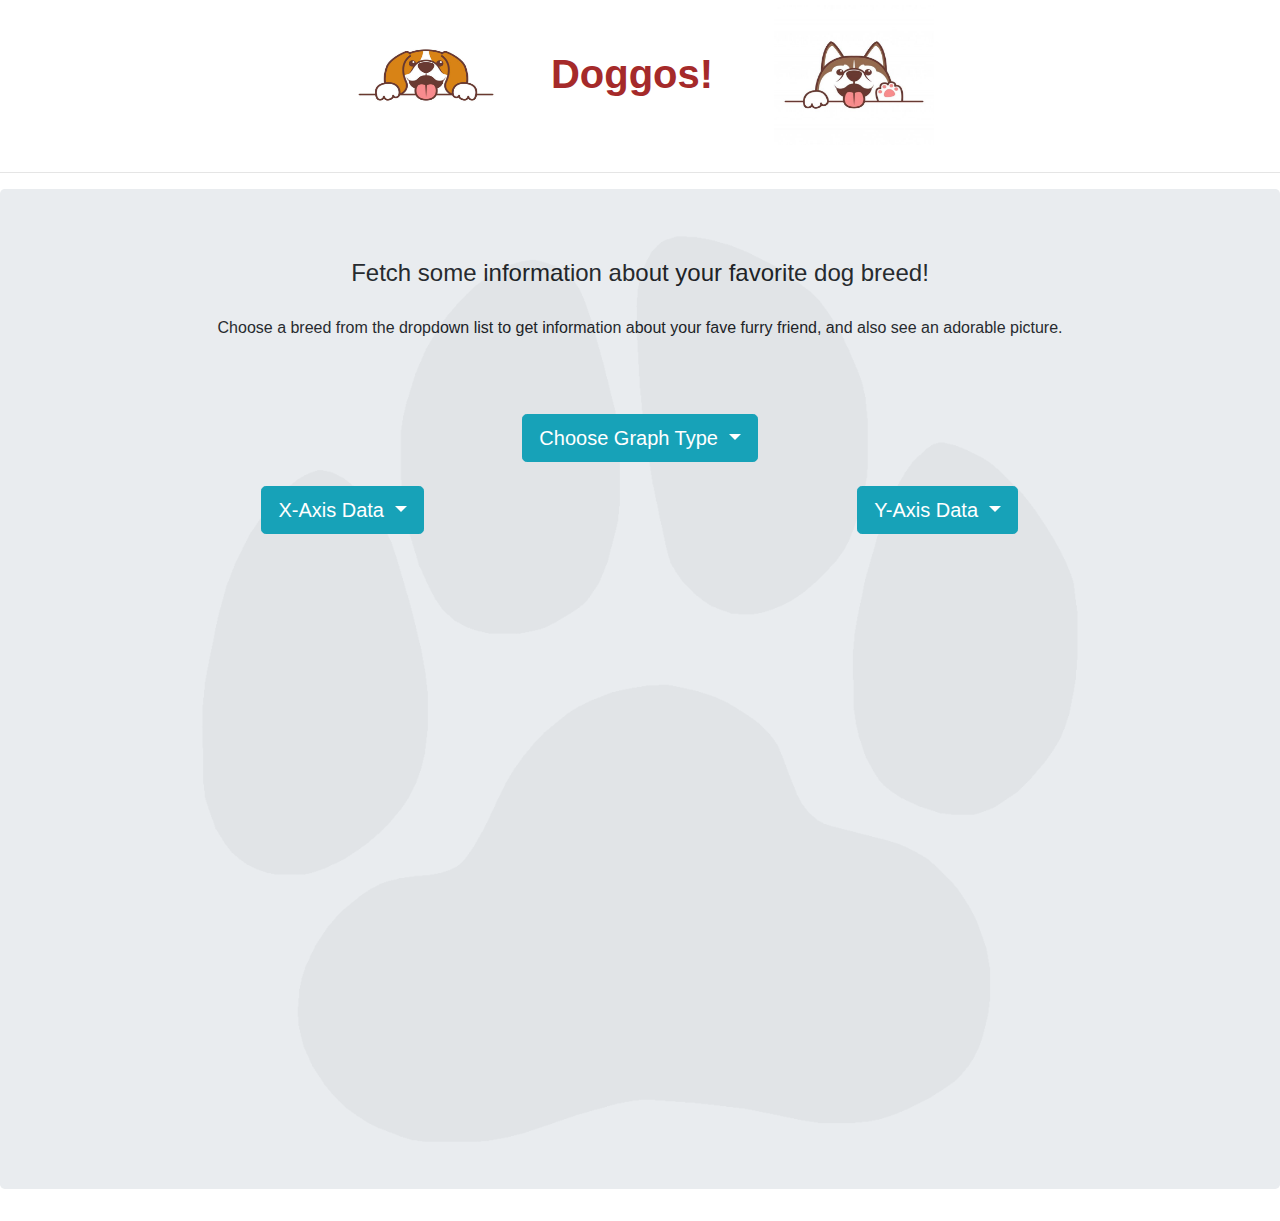
==== Webpage/compare_data.html @ d44165bd "Updated index, added data and breed info pages" ====
<!DOCTYPE html>
<html lang="en">
<head>
    <meta charset="UTF-8">
    <meta http-equiv="X-UA-Compatible" content="IE=edge">
    <meta name="viewport" content="width=device-width, initial-scale=1.0">
    <link rel="stylesheet" href="https://stackpath.bootstrapcdn.com/bootstrap/4.3.1/css/bootstrap.min.css" integrity="sha384-ggOyR0iXCbMQv3Xipma34MD+dH/1fQ784/j6cY/iJTQUOhcWr7x9JvoRxT2MZw1T" crossorigin="anonymous">
    <link rel="stylesheet" type="text/css" href="style.css">
    <title>Doggos!</title>
</head>
<body>
    <!-- Top Navigation Bar Start-->
    <nav class="navbar navbar-light navbar-media justify-content-center">
        <div class="btn-group-lg">
            <img src="Pictures/istockphoto-1159272546-612x612.jpg" width="160" height="140" class="d-inline-block align-top" alt="cute pup illistration">
          
            <a class="navbar-brand" href="index.html">
                <h1><strong>Doggos!</strong></h1>
            </a>
            
            <img src="Pictures/57c441f7ecc0b5c728d90cfce5523228.jpg" width="160" height="140" class="d-inline-block align-top" alt="cute pup illistration2">
        </div>
    </nav>
    <hr>

    <!-- Main section -->
    <main role="main" class="justify-content-center">
        <section class="jumbotron justify-content-center covered">
            <div class="justify-content-center covered-img"></div>
                <h4>Fetch some information about your favorite dog breed!</h4>
                <p>Choose a breed from the dropdown list to get information about your fave furry friend, and also see an adorable picture.</p>
                <br>
                <br>

                <div class="text-center">
                    <div class="row text-center">
                        <div class="col-md">
                            <div class="dropdown">
                                <button class="btn btn-lg btn-info dropdown-toggle" type="button" id="dropdownMenuButton1" data-bs-toggle="dropdown" aria-expanded="false">
                                  Choose Graph Type
                                </button>
                                <ul class="dropdown-menu" aria-labelledby="dropdownMenuButton1">
                                  <li><a class="dropdown-item" href="#">Box Plot</a></li>
                                  <li><a class="dropdown-item" href="#">Scatter Plot</a></li>
                                </ul>
                            </div>
                        </div>
                    </div>
                    
                    <br>

                </div>
                <div class="row text-center">
                    <div class="col-md-6">
                        <div class="dropdown">
                            <button class="btn btn-lg btn-info dropdown-toggle" type="button" id="dropdownMenuButton1" data-bs-toggle="dropdown" aria-expanded="false">
                                X-Axis Data
                            </button>
                            <ul class="dropdown-menu" aria-labelledby="dropdownMenuButton1">
                                <li><a class="dropdown-item" href="#">Data</a></li>
                                <li><a class="dropdown-item" href="#">Data Data</a></li>
                                <li><a class="dropdown-item" href="#">Data Data Data</a></li>
                            </ul>
                        </div>
                    </div>
    
                    <div class="col-md-6">
                        <div class="dropdown">
                            <button class="btn btn-lg btn-info dropdown-toggle" type="button" id="dropdownMenuButton1" data-bs-toggle="dropdown" aria-expanded="false">
                                Y-Axis Data
                            </button>
                            <ul class="dropdown-menu" aria-labelledby="dropdownMenuButton1">
                                <li><a class="dropdown-item" href="#">Data</a></li>
                                <li><a class="dropdown-item" href="#">Data Data</a></li>
                                <li><a class="dropdown-item" href="#">Data Data Data</a></li>
                            </ul>
                        </div>
                    </div>
                </div>
            </div>

            <!-- Add plots here -->
            <div></div>


        </section>
    </main>



    <script src="https://cdn.jsdelivr.net/npm/bootstrap@5.0.0-beta2/dist/js/bootstrap.bundle.min.js" integrity="sha384-b5kHyXgcpbZJO/tY9Ul7kGkf1S0CWuKcCD38l8YkeH8z8QjE0GmW1gYU5S9FOnJ0" crossorigin="anonymous"></script>
    <script src="https://code.jquery.com/jquery-3.3.1.slim.min.js" integrity="sha384-q8i/X+965DzO0rT7abK41JStQIAqVgRVzpbzo5smXKp4YfRvH+8abtTE1Pi6jizo" crossorigin="anonymous"></script>
    <script src="https://cdnjs.cloudflare.com/ajax/libs/popper.js/1.14.7/umd/popper.min.js" integrity="sha384-UO2eT0CpHqdSJQ6hJty5KVphtPhzWj9WO1clHTMGa3JDZwrnQq4sF86dIHNDz0W1" crossorigin="anonymous"></script>
    <script src="https://stackpath.bootstrapcdn.com/bootstrap/4.3.1/js/bootstrap.min.js" integrity="sha384-JjSmVgyd0p3pXB1rRibZUAYoIIy6OrQ6VrjIEaFf/nJGzIxFDsf4x0xIM+B07jRM" crossorigin="anonymous"></script>

    </body>
    </html>
---- Webpage/style.css ----
.navbar {
    padding: 5px;
    margin: 0;
    background-color: white;
  }

h1 {
    height: 100%;
    padding: 40px;
    text-align: center;
    color:brown;
}

h3 {
    padding: 10px;
    text-align: center;
}

h4 {
    padding: 10px;
    text-align: center;
}

p {
    padding: 10px;
    text-align: center;
}

.covered {
    position:relative; 
    padding:60px; 
}
  
.covered-img {
    background:url('Pictures/il_1588xN.2104894726_ihzq.jpg');
    opacity: .03;
  
    background-size:cover; 
    background-position:center;
    
    position:absolute; 
    top:0;bottom:0;left:0;right:0;
}

section {
    width:absolute;
    height:1000px;
}
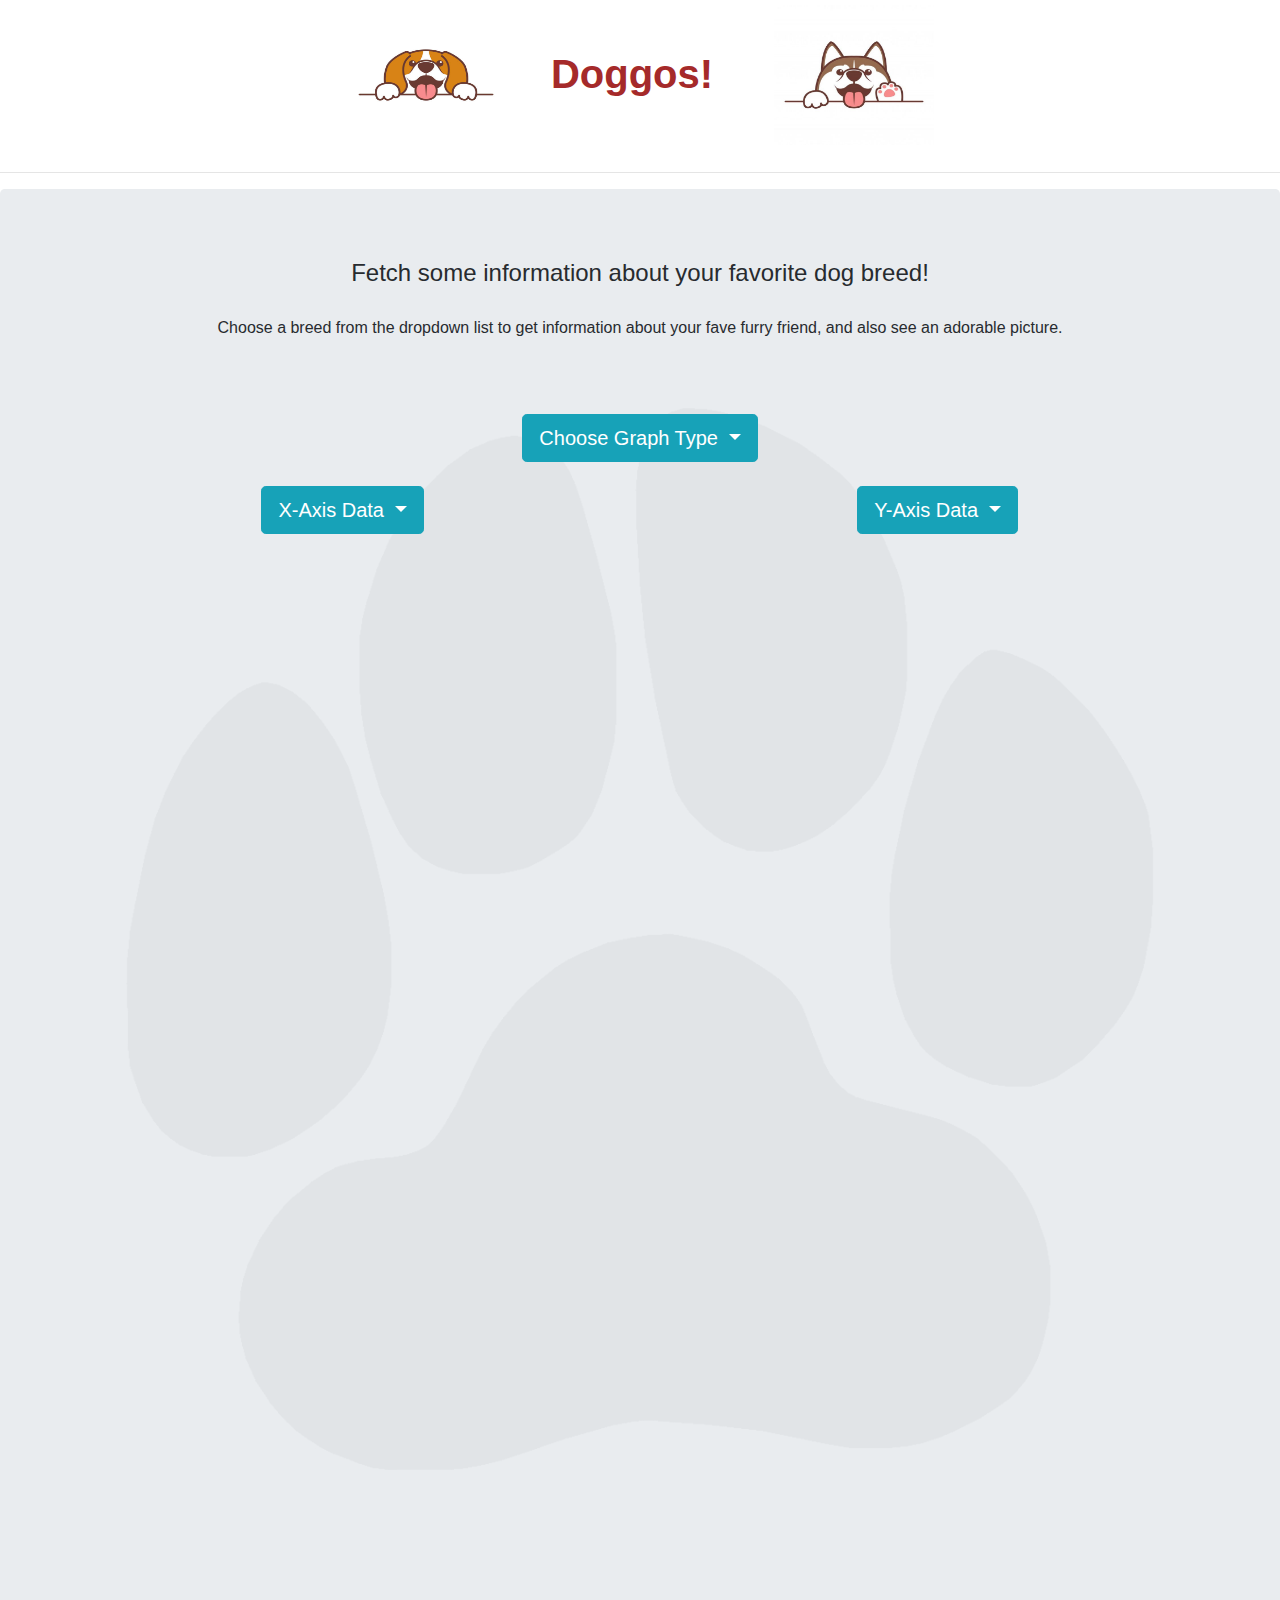
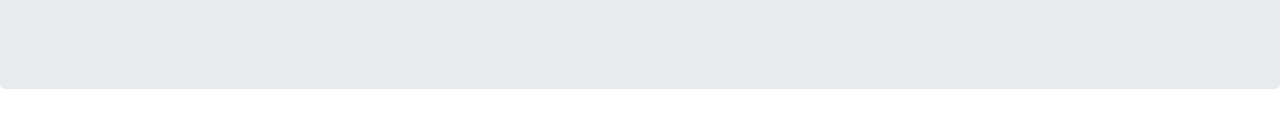
==== commit fb9c3926: "Update index, updated css and perfectdog page" ====
--- a/Webpage/compare_data.html
+++ b/Webpage/compare_data.html
@@ -80,7 +80,7 @@
             </div>
 
             <!-- Add plots here -->
-            <div></div>
+            <div id="plots"></div>
 
 
         </section>
--- a/Webpage/style.css
+++ b/Webpage/style.css
@@ -44,5 +44,5 @@
 
 section {
     width:absolute;
-    height:1000px;
+    height:1500px;
 }